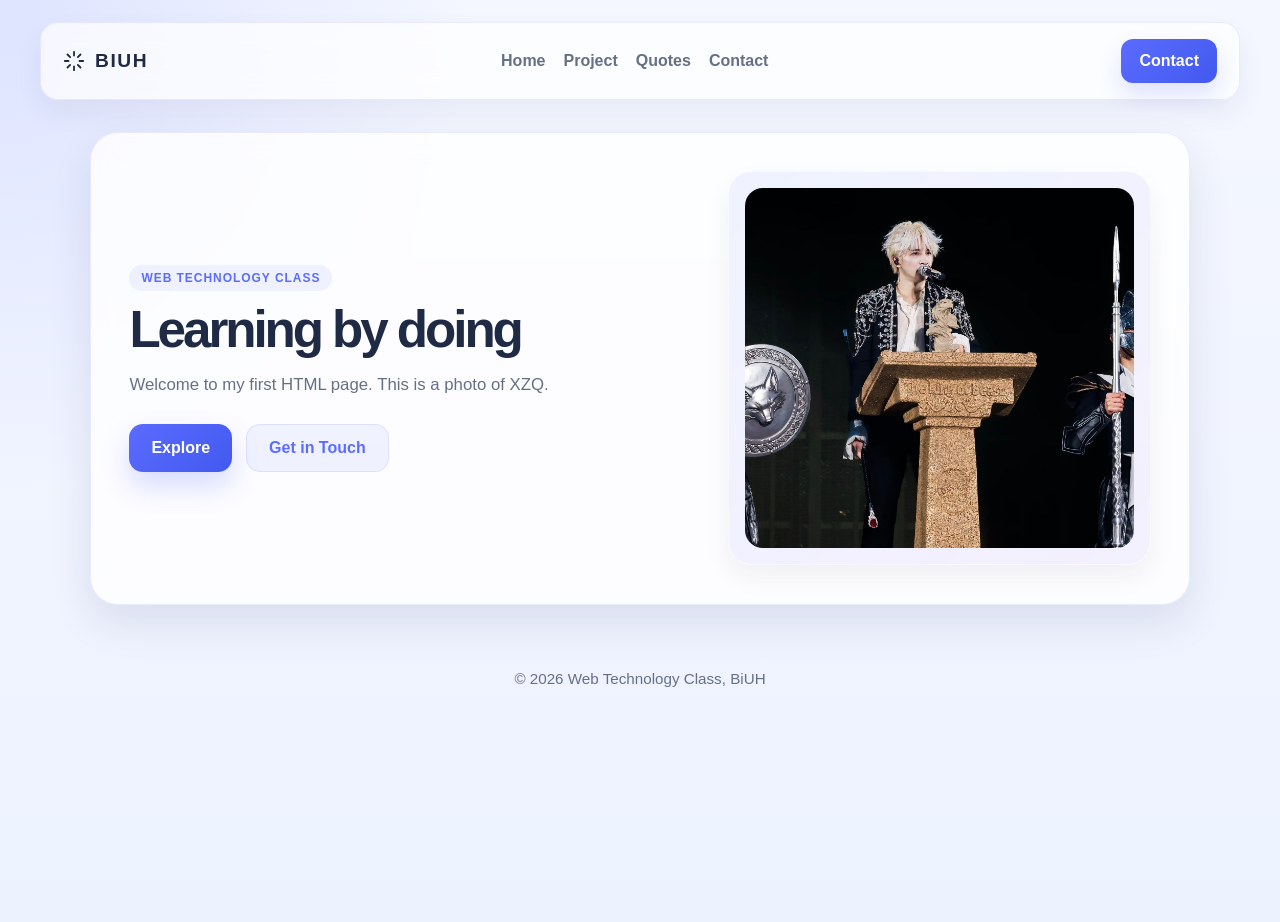
==== index.html @ f02eb8b3 "Build the four pages from the recap" ====
<!DOCTYPE html>
<html lang="en">
<head>
    <meta charset="UTF-8">
    <meta name="viewport" content="width=device-width, initial-scale=1.0">
    <title>Home | My Website</title>
    <link rel="stylesheet" href="styles.css">
</head>
<body>
    <header>
        <nav class="topbar">
            <div class="brand">
                <svg xmlns="http://www.w3.org/2000/svg" width="22" height="22" viewBox="0 0 24 24" fill="none" stroke="currentColor" stroke-width="2" stroke-linecap="round" stroke-linejoin="round" aria-hidden="true">
                    <path d="M12 2v4"/>
                    <path d="m16.2 7.8 2.9-2.9"/>
                    <path d="M18 12h4"/>
                    <path d="m16.2 16.2 2.9 2.9"/>
                    <path d="M12 18v4"/>
                    <path d="m4.9 19.1 2.9-2.9"/>
                    <path d="M2 12h4"/>
                    <path d="m4.9 4.9 2.9 2.9"/>
                </svg>
                BIUH
            </div>

            <ul class="nav-links">
                <li><a href="index.html">Home</a></li>
                <li><a href="project.html">Project</a></li>
                <li><a href="quotes.html">Quotes</a></li>
                <li><a href="contact.html">Contact</a></li>
            </ul>

            <a class="nav-button" href="contact.html">Contact</a>
        </nav>
    </header>

    <main class="page-main">
        <section class="hero card">
            <div class="hero-copy">
                <span class="eyebrow">Web Technology Class</span>
                <h1>Learning by doing</h1>
                <p>Welcome to my first HTML page. This is a photo of XZQ.</p>

                <div class="hero-actions">
                    <a class="btn btn-primary" href="project.html">Explore</a>
                    <a class="btn btn-secondary" href="contact.html">Get in Touch</a>
                </div>
            </div>

            <div class="hero-visual">
                <img src="fun.jpg" alt="fun image">
            </div>
        </section>
    </main>

    <footer class="site-footer">
        <p>&copy; 2026 Web Technology Class, BiUH</p>
    </footer>
</body>
</html>
---- styles.css ----
:root {
    --bg-1: #f4f7ff;
    --bg-2: #edf2ff;
    --panel: rgba(255, 255, 255, 0.82);
    --primary: #5b6cff;
    --primary-dark: #4259ef;
    --text: #1f2a44;
    --muted: #667085;
    --border: rgba(91, 108, 255, 0.12);
    --shadow: 0 18px 42px rgba(31, 42, 68, 0.10);
    --soft-shadow: 0 12px 26px rgba(31, 42, 68, 0.06);
    --radius-xl: 28px;
    --radius-lg: 20px;
    --radius-md: 14px;
}

* {
    box-sizing: border-box;
}

html {
    scroll-behavior: smooth;
}

html, body {
    margin: 0;
    padding: 0;
    min-height: 100%;
    font-family: "Segoe UI", "PingFang SC", "Microsoft YaHei", sans-serif;
    background:
        radial-gradient(circle at top left, rgba(123, 140, 255, 0.18), transparent 30%),
        linear-gradient(180deg, var(--bg-1) 0%, var(--bg-2) 100%);
    color: var(--text);
}

body {
    min-height: 100vh;
}

img {
    max-width: 100%;
    display: block;
}

a {
    text-decoration: none;
}

header {
    width: min(1200px, calc(100% - 32px));
    margin: 22px auto 0;
}

.topbar {
    display: flex;
    align-items: center;
    justify-content: space-between;
    gap: 20px;
    padding: 16px 22px;
    border: 1px solid rgba(91, 108, 255, 0.12);
    border-radius: 18px;
    background: rgba(255, 255, 255, 0.72);
    box-shadow: 0 12px 28px rgba(31, 42, 68, 0.06);
    backdrop-filter: blur(12px);
}

.brand {
    display: flex;
    align-items: center;
    gap: 10px;
    font-size: 1.2rem;
    font-weight: 800;
    letter-spacing: 0.08em;
    color: var(--text);
}

.brand svg {
    color: var(--text);
}

.nav-links {
    list-style: none;
    display: flex;
    align-items: center;
    gap: 18px;
    flex-wrap: wrap;
    margin: 0;
    padding: 0;
}

.nav-links a {
    color: var(--muted);
    font-weight: 600;
}

.nav-links a:hover {
    color: var(--primary);
}

.nav-button {
    display: inline-flex;
    align-items: center;
    justify-content: center;
    min-height: 44px;
    padding: 0 18px;
    border: none;
    border-radius: 12px;
    background: linear-gradient(135deg, var(--primary) 0%, var(--primary-dark) 100%);
    color: #fff;
    font-weight: 700;
    box-shadow: 0 12px 22px rgba(91, 108, 255, 0.18);
}

.page-main {
    display: flex;
    justify-content: center;
    align-items: center;
    padding: 32px 20px 50px;
}

.card {
    background: var(--panel);
    border: 1px solid var(--border);
    border-radius: var(--radius-xl);
    box-shadow: var(--shadow);
    backdrop-filter: blur(12px);
}

.hero {
    width: min(1100px, 100%);
    display: grid;
    grid-template-columns: 1.15fr 0.85fr;
    gap: 28px;
    align-items: center;
    padding: clamp(22px, 3vw, 52px);
}

.eyebrow {
    display: inline-block;
    margin-bottom: 12px;
    padding: 6px 12px;
    border-radius: 999px;
    background: rgba(91, 108, 255, 0.08);
    color: var(--primary);
    font-size: 0.75rem;
    font-weight: 700;
    letter-spacing: 0.08em;
    text-transform: uppercase;
}

.hero-copy h1,
.page-card h1 {
    margin: 0 0 14px;
    font-size: clamp(2.4rem, 4vw, 4rem);
    line-height: 1.04;
    letter-spacing: -0.06em;
}

.hero-copy p,
.page-card p,
.page-card blockquote {
    margin: 0;
    color: var(--muted);
    line-height: 1.8;
    font-size: 1.05rem;
}

.hero-actions {
    display: flex;
    flex-wrap: wrap;
    gap: 14px;
    margin-top: 24px;
}

.btn {
    display: inline-flex;
    align-items: center;
    justify-content: center;
    min-height: 48px;
    padding: 0 22px;
    border-radius: var(--radius-md);
    font-weight: 700;
    transition: transform 0.2s ease;
}

.btn:hover {
    transform: translateY(-2px);
}

.btn-primary {
    background: linear-gradient(135deg, var(--primary) 0%, var(--primary-dark) 100%);
    color: #fff;
    box-shadow: 0 14px 28px rgba(91, 108, 255, 0.24);
}

.btn-secondary {
    background: rgba(91, 108, 255, 0.08);
    color: var(--primary);
    border: 1px solid rgba(91, 108, 255, 0.12);
}

.hero-visual {
    padding: 16px;
    border-radius: 24px;
    background: linear-gradient(135deg, rgba(123, 140, 255, 0.10), rgba(139, 92, 246, 0.08));
    border: 1px solid rgba(255, 255, 255, 0.5);
    box-shadow: var(--soft-shadow);
}

.hero-visual img {
    width: 100%;
    height: 360px;
    object-fit: cover;
    border-radius: 18px;
}

.page-card {
    width: min(900px, 100%);
    padding: 40px 30px;
}

.project-list {
    display: grid;
    grid-template-columns: repeat(3, minmax(0, 1fr));
    gap: 20px;
    margin-top: 24px;
}

.project-item {
    padding: 22px 18px;
    background: rgba(255,255,255,0.7);
    border: 1px solid var(--border);
    border-radius: 18px;
}

.project-item h3 {
    margin: 0 0 8px;
    color: var(--text);
}

blockquote {
    border-left: 4px solid var(--primary);
    padding-left: 16px;
    margin-top: 16px;
    font-size: 1.2rem;
    color: var(--text);
}

.site-footer {
    padding: 0 20px 28px;
    text-align: center;
    color: var(--muted);
    font-size: 0.95rem;
}

@media (max-width: 768px) {
    .topbar {
        flex-direction: column;
        align-items: flex-start;
        gap: 12px;
    }

    .nav-links {
        width: 100%;
        justify-content: space-between;
    }

    .hero {
        grid-template-columns: 1fr;
    }

    .project-list {
        grid-template-columns: 1fr;
    }
}
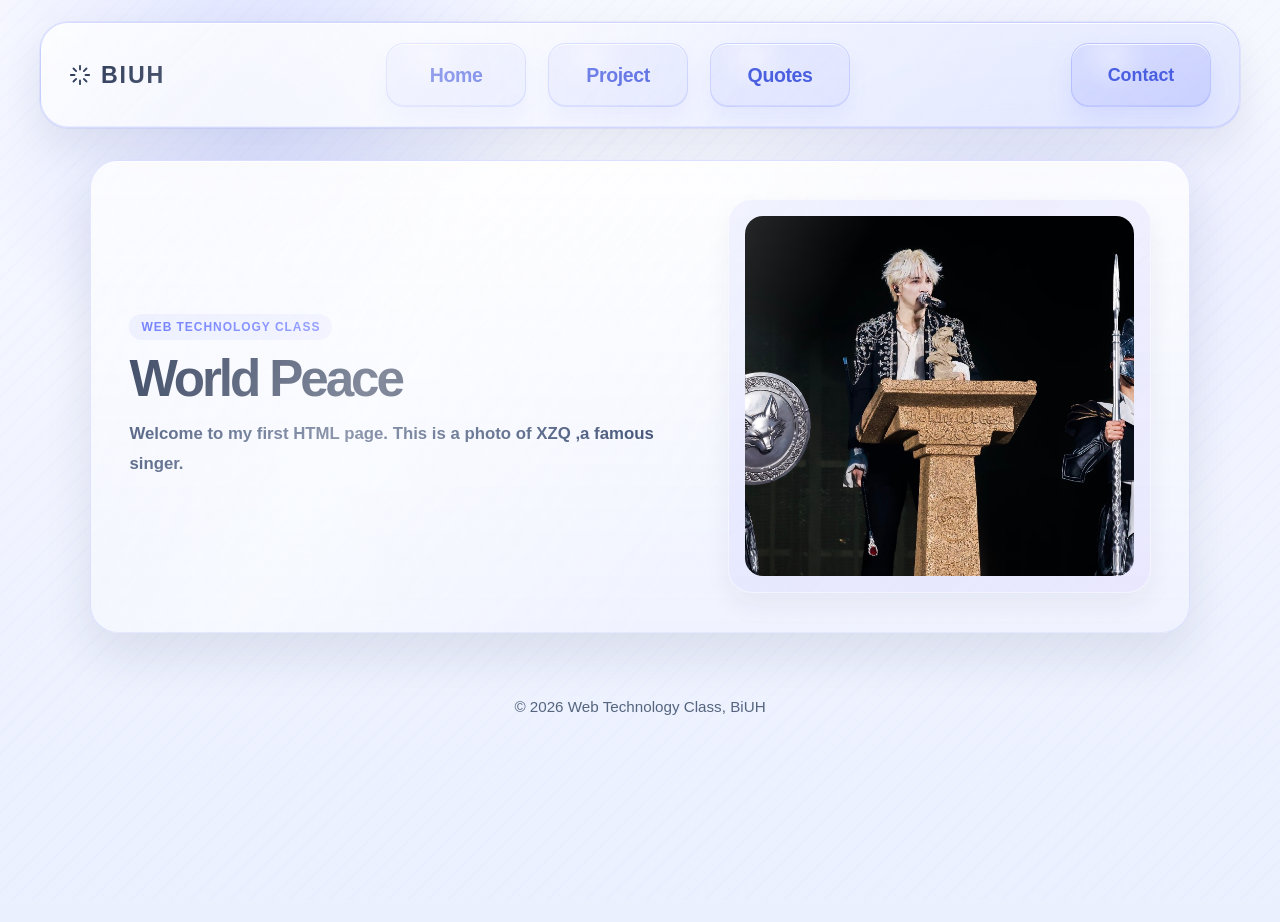
==== commit b4f58e6e: "Copy final website files into repo, finish full site" ====
--- a/index.html
+++ b/index.html
@@ -27,7 +27,6 @@
                 <li><a href="index.html">Home</a></li>
                 <li><a href="project.html">Project</a></li>
                 <li><a href="quotes.html">Quotes</a></li>
-                <li><a href="contact.html">Contact</a></li>
             </ul>
 
             <a class="nav-button" href="contact.html">Contact</a>
@@ -38,13 +37,9 @@
         <section class="hero card">
             <div class="hero-copy">
                 <span class="eyebrow">Web Technology Class</span>
-                <h1>Learning by doing</h1>
-                <p>Welcome to my first HTML page. This is a photo of XZQ.</p>
+                <h1>World Peace</h1>
+                <p>Welcome to my first HTML page. This is a photo of XZQ ,a famous singer.</p>
 
-                <div class="hero-actions">
-                    <a class="btn btn-primary" href="project.html">Explore</a>
-                    <a class="btn btn-secondary" href="contact.html">Get in Touch</a>
-                </div>
             </div>
 
             <div class="hero-visual">
--- a/styles.css
+++ b/styles.css
@@ -4,8 +4,9 @@
     --panel: rgba(255, 255, 255, 0.82);
     --primary: #5b6cff;
     --primary-dark: #4259ef;
-    --text: #1f2a44;
-    --muted: #667085;
+    --text: #1f2d4d;
+    --text-soft: #2f426a;
+    --muted: #55657d;
     --border: rgba(91, 108, 255, 0.12);
     --shadow: 0 18px 42px rgba(31, 42, 68, 0.10);
     --soft-shadow: 0 12px 26px rgba(31, 42, 68, 0.06);
@@ -28,9 +29,20 @@
     min-height: 100%;
     font-family: "Segoe UI", "PingFang SC", "Microsoft YaHei", sans-serif;
     background:
-        radial-gradient(circle at top left, rgba(123, 140, 255, 0.18), transparent 30%),
-        linear-gradient(180deg, var(--bg-1) 0%, var(--bg-2) 100%);
-    color: var(--text);
+        radial-gradient(circle at 20% 10%, rgba(163,175,255,0.38), transparent 22%),
+        radial-gradient(circle at 80% 25%, rgba(203,207,255,0.45), transparent 25%),
+        linear-gradient(180deg, #f6f8ff 0%, #ebf0ff 100%);
+    color: var(--text);
+}
+
+body::before {
+    content: "";
+    position: fixed;
+    inset: 0;
+    background:
+        linear-gradient(135deg, rgba(255,255,255,0.18), transparent 35%),
+        repeating-linear-gradient(135deg, rgba(91,108,255,0.02) 0 2px, transparent 2px 14px);
+    pointer-events: none;
 }
 
 body {
@@ -52,23 +64,40 @@
 }
 
 .topbar {
+    position: relative;
     display: flex;
     align-items: center;
     justify-content: space-between;
     gap: 20px;
-    padding: 16px 22px;
-    border: 1px solid rgba(91, 108, 255, 0.12);
-    border-radius: 18px;
-    background: rgba(255, 255, 255, 0.72);
-    box-shadow: 0 12px 28px rgba(31, 42, 68, 0.06);
-    backdrop-filter: blur(12px);
+    padding: 20px 28px;
+    border: 1px solid rgba(137, 152, 255, 0.32);
+    border-radius: 28px;
+    background:
+        linear-gradient(135deg, rgba(255,255,255,0.72), rgba(218,225,255,0.62)),
+        linear-gradient(180deg, rgba(255,255,255,0.3), rgba(255,255,255,0.08));
+    box-shadow:
+        0 18px 40px rgba(31, 42, 68, 0.08),
+        inset 0 1px 0 rgba(255,255,255,0.9),
+        inset 0 -1px 0 rgba(160,168,255,0.18),
+        0 0 0 1px rgba(129,146,255,0.12);
+    backdrop-filter: blur(16px) saturate(1.2);
+    overflow: hidden;
+}
+
+.topbar::before,
+.card::before {
+    content: "";
+    position: absolute;
+    inset: 0;
+    background: linear-gradient(120deg, transparent 0%, rgba(255,255,255,0.45) 30%, transparent 60%);
+    pointer-events: none;
 }
 
 .brand {
     display: flex;
     align-items: center;
     gap: 10px;
-    font-size: 1.2rem;
+    font-size: 1.45rem;
     font-weight: 800;
     letter-spacing: 0.08em;
     color: var(--text);
@@ -82,33 +111,61 @@
     list-style: none;
     display: flex;
     align-items: center;
-    gap: 18px;
-    flex-wrap: wrap;
+    justify-content: center;
+    gap: 22px;
+    flex-wrap: nowrap;
     margin: 0;
     padding: 0;
 }
 
 .nav-links a {
-    color: var(--muted);
-    font-weight: 600;
+    display: inline-flex;
+    align-items: center;
+    justify-content: center;
+    min-width: 140px;
+    min-height: 64px;
+    padding: 0 22px;
+    border-radius: 18px;
+    border: 1px solid rgba(129,146,255,0.28);
+    background:
+        linear-gradient(135deg, rgba(140,150,255,0.12), rgba(171,181,255,0.16)),
+        radial-gradient(circle at 30% 20%, rgba(255,255,255,0.8), transparent 32%);
+    color: #4a5fe0;
+    font-size: 1.22rem;
+    font-weight: 800;
+    letter-spacing: -0.02em;
+    transition: transform 0.2s ease, box-shadow 0.2s ease, border-color 0.2s ease;
+    box-shadow: 0 12px 20px rgba(107,119,255,0.08), inset 0 1px 0 rgba(255,255,255,0.8), inset 0 -1px 0 rgba(126,142,255,0.18);
+    flex: 1 1 0;
 }
 
 .nav-links a:hover {
-    color: var(--primary);
+    transform: translateY(-2px);
+    box-shadow: 0 12px 22px rgba(91,108,255,0.1);
 }
 
 .nav-button {
     display: inline-flex;
     align-items: center;
     justify-content: center;
-    min-height: 44px;
-    padding: 0 18px;
-    border: none;
-    border-radius: 12px;
-    background: linear-gradient(135deg, var(--primary) 0%, var(--primary-dark) 100%);
-    color: #fff;
-    font-weight: 700;
-    box-shadow: 0 12px 22px rgba(91, 108, 255, 0.18);
+    min-width: 140px;
+    min-height: 64px;
+    padding: 0 22px;
+    border-radius: 18px;
+    border: 1px solid rgba(129,146,255,0.30);
+    background:
+        linear-gradient(135deg, rgba(132,145,255,0.16), rgba(118,130,255,0.24)),
+        radial-gradient(circle at 30% 20%, rgba(255,255,255,0.8), transparent 32%);
+    color: #4a5fe0;
+    font-size: 1.12rem;
+    font-weight: 900;
+    box-shadow: 0 14px 26px rgba(91,108,255,0.12), inset 0 1px 0 rgba(255,255,255,0.8), inset 0 -1px 0 rgba(126,142,255,0.18);
+    transition: transform 0.2s ease, box-shadow 0.2s ease;
+}
+
+.nav-button:hover {
+    transform: translateY(-2px);
+    box-shadow: 0 14px 26px rgba(91,108,255,0.12);
 }
 
 .page-main {
@@ -119,11 +176,15 @@
 }
 
 .card {
-    background: var(--panel);
-    border: 1px solid var(--border);
+    position: relative;
+    background:
+        linear-gradient(180deg, rgba(255,255,255,0.82), rgba(239,243,255,0.9)),
+        repeating-linear-gradient(135deg, rgba(91,108,255,0.04) 0, rgba(91,108,255,0.04) 2px, transparent 2px, transparent 14px);
+    border: 1px solid rgba(91, 108, 255, 0.14);
     border-radius: var(--radius-xl);
-    box-shadow: var(--shadow);
+    box-shadow: 0 22px 48px rgba(31, 42, 68, 0.10), inset 0 1px 0 rgba(255,255,255,0.7);
     backdrop-filter: blur(12px);
+    overflow: hidden;
 }
 
 .hero {
@@ -154,15 +215,18 @@
     font-size: clamp(2.4rem, 4vw, 4rem);
     line-height: 1.04;
     letter-spacing: -0.06em;
+    color: var(--text);
+    text-shadow: 0 1px 0 rgba(255, 255, 255, 0.7);
 }
 
 .hero-copy p,
 .page-card p,
 .page-card blockquote {
     margin: 0;
-    color: var(--muted);
+    color: var(--text-soft);
     line-height: 1.8;
     font-size: 1.05rem;
+    font-weight: 600;
 }
 
 .hero-actions {
@@ -216,7 +280,80 @@
 
 .page-card {
     width: min(900px, 100%);
-    padding: 40px 30px;
+    padding: 30px 30px 28px;
+}
+
+.section-heading {
+    margin-bottom: 24px;
+}
+
+.section-heading h1 {
+    margin-bottom: 8px;
+    font-size: clamp(2.2rem, 4vw, 4rem);
+}
+
+.section-heading p {
+    margin: 0;
+    color: var(--muted);
+    font-size: 1rem;
+}
+
+.quotes-grid {
+    display: grid;
+    grid-template-columns: repeat(3, minmax(0, 1fr));
+    gap: 22px;
+}
+
+.quote-card {
+    position: relative;
+    display: flex;
+    flex-direction: column;
+    justify-content: flex-start;
+    gap: 10px;
+    min-height: 260px;
+    padding: 18px 18px 20px;
+    background: linear-gradient(180deg, rgba(255,255,255,0.92), rgba(240,244,255,0.82));
+    border: 1px solid rgba(91, 108, 255, 0.12);
+    border-radius: 22px;
+    box-shadow: var(--soft-shadow);
+    transition: transform 0.2s ease, box-shadow 0.2s ease;
+}
+
+.quote-card:hover {
+    transform: translateY(-4px);
+    box-shadow: 0 16px 28px rgba(31, 42, 68, 0.08);
+}
+
+.quote-mark {
+    font-size: 3.2rem;
+    line-height: 1;
+    color: rgba(91, 108, 255, 0.2);
+    font-weight: 700;
+    margin-left: 2px;
+}
+
+.quote-card blockquote {
+    margin: 0;
+    padding: 0;
+    border: none;
+    font-size: clamp(1.05rem, 1.5vw, 1.42rem);
+    line-height: 1.7;
+    color: var(--text);
+    font-weight: 650;
+    letter-spacing: 0.01em;
+    text-shadow: 0 1px 0 rgba(255, 255, 255, 0.5);
+}
+
+.quote-card-split blockquote {
+    display: flex;
+    flex-direction: column;
+    gap: 0.2em;
+}
+
+.quote-card-split blockquote p {
+    margin: 0;
+    color: var(--text);
+    font-weight: 650;
 }
 
 .project-list {
@@ -235,14 +372,6 @@
 
 .project-item h3 {
     margin: 0 0 8px;
-    color: var(--text);
-}
-
-blockquote {
-    border-left: 4px solid var(--primary);
-    padding-left: 16px;
-    margin-top: 16px;
-    font-size: 1.2rem;
     color: var(--text);
 }
 
@@ -269,7 +398,8 @@
         grid-template-columns: 1fr;
     }
 
-    .project-list {
+    .project-list,
+    .quotes-grid {
         grid-template-columns: 1fr;
     }
 }
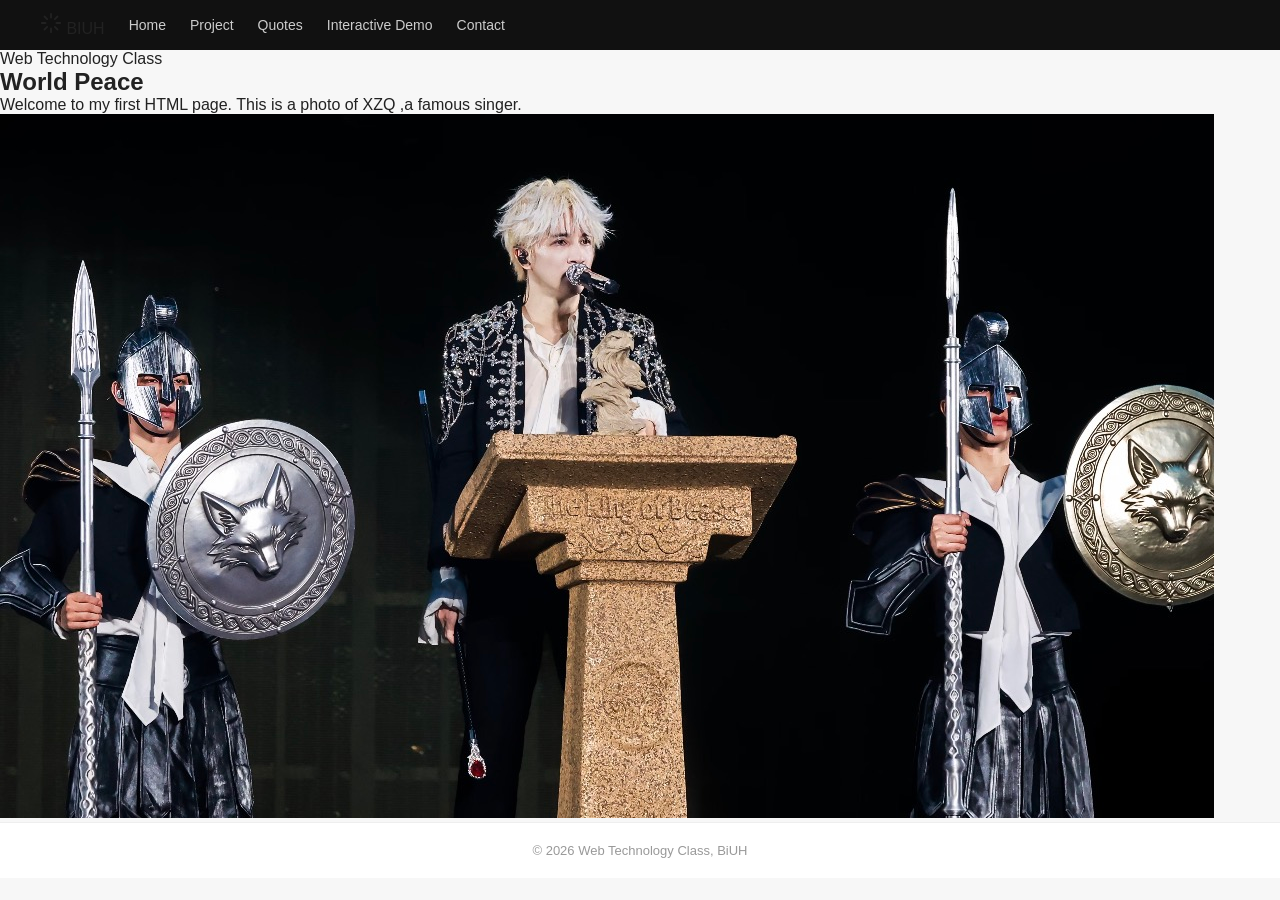
==== commit 1c7c9998: "unify all pages style and update machine interaction demo" ====
--- a/index.html
+++ b/index.html
@@ -27,6 +27,7 @@
                 <li><a href="index.html">Home</a></li>
                 <li><a href="project.html">Project</a></li>
                 <li><a href="quotes.html">Quotes</a></li>
+                <li><a href="machine.html">Interactive Demo</a></li>
             </ul>
 
             <a class="nav-button" href="contact.html">Contact</a>
--- a/styles.css
+++ b/styles.css
@@ -1,405 +1,86 @@
-:root {
-    --bg-1: #f4f7ff;
-    --bg-2: #edf2ff;
-    --panel: rgba(255, 255, 255, 0.82);
-    --primary: #5b6cff;
-    --primary-dark: #4259ef;
-    --text: #1f2d4d;
-    --text-soft: #2f426a;
-    --muted: #55657d;
-    --border: rgba(91, 108, 255, 0.12);
-    --shadow: 0 18px 42px rgba(31, 42, 68, 0.10);
-    --soft-shadow: 0 12px 26px rgba(31, 42, 68, 0.06);
-    --radius-xl: 28px;
-    --radius-lg: 20px;
-    --radius-md: 14px;
-}
-
 * {
+    margin: 0;
+    padding: 0;
     box-sizing: border-box;
 }
 
-html {
-    scroll-behavior: smooth;
+/* 全局配色（和machine页完全一致） */
+body {
+    font-family: "Segoe UI", Arial, sans-serif;
+    background: #f7f7f7; /* 浅灰页面背景 */
+    color: #222;
+    min-height: 100vh;
+    display: flex;
+    flex-direction: column;
 }
 
-html, body {
-    margin: 0;
-    padding: 0;
-    min-height: 100%;
-    font-family: "Segoe UI", "PingFang SC", "Microsoft YaHei", sans-serif;
-    background:
-        radial-gradient(circle at 20% 10%, rgba(163,175,255,0.38), transparent 22%),
-        radial-gradient(circle at 80% 25%, rgba(203,207,255,0.45), transparent 25%),
-        linear-gradient(180deg, #f6f8ff 0%, #ebf0ff 100%);
-    color: var(--text);
+/* 统一黑导航栏 */
+nav {
+    background: #111; /* 纯黑导航 */
+    padding: 12px 40px;
+    display: flex;
+    align-items: center;
+    gap: 24px;
+}
+nav ul {
+    display: flex;
+    align-items: center;
+    gap: 24px;
+    list-style: none;
+}
+nav .logo {
+    color: #fff;
+    font-weight: 700;
+    margin-right: 12px;
+}
+nav a {
+    color: #ccc;
+    text-decoration: none;
+    font-size: 14px;
+}
+nav a:hover {
+    color: #fff;
+}
+nav a.active {
+    color: #fff;
+    border-bottom: 2px solid #fff;
+    padding-bottom: 4px;
 }
 
-body::before {
-    content: "";
-    position: fixed;
-    inset: 0;
-    background:
-        linear-gradient(135deg, rgba(255,255,255,0.18), transparent 35%),
-        repeating-linear-gradient(135deg, rgba(91,108,255,0.02) 0 2px, transparent 2px 14px);
-    pointer-events: none;
+/* 统一白卡片内容容器 */
+.container {
+    flex: 1;
+    width: 900px;
+    max-width: 92%;
+    margin: 40px auto;
+    background: #fff;
+    padding: 40px;
+    border-radius: 18px;
+    box-shadow: 0 10px 30px rgba(0,0,0,0.08);
 }
 
-body {
-    min-height: 100vh;
+/* 统一按钮样式 */
+button {
+    padding: 14px 40px;
+    font-size: 17px;
+    border: none;
+    background: #111;
+    color: #fff;
+    border-radius: 50px;
+    cursor: pointer;
+    transition: 0.25s;
 }
-
-img {
-    max-width: 100%;
-    display: block;
-}
-
-a {
-    text-decoration: none;
-}
-
-header {
-    width: min(1200px, calc(100% - 32px));
-    margin: 22px auto 0;
-}
-
-.topbar {
-    position: relative;
-    display: flex;
-    align-items: center;
-    justify-content: space-between;
-    gap: 20px;
-    padding: 20px 28px;
-    border: 1px solid rgba(137, 152, 255, 0.32);
-    border-radius: 28px;
-    background:
-        linear-gradient(135deg, rgba(255,255,255,0.72), rgba(218,225,255,0.62)),
-        linear-gradient(180deg, rgba(255,255,255,0.3), rgba(255,255,255,0.08));
-    box-shadow:
-        0 18px 40px rgba(31, 42, 68, 0.08),
-        inset 0 1px 0 rgba(255,255,255,0.9),
-        inset 0 -1px 0 rgba(160,168,255,0.18),
-        0 0 0 1px rgba(129,146,255,0.12);
-    backdrop-filter: blur(16px) saturate(1.2);
-    overflow: hidden;
-}
-
-.topbar::before,
-.card::before {
-    content: "";
-    position: absolute;
-    inset: 0;
-    background: linear-gradient(120deg, transparent 0%, rgba(255,255,255,0.45) 30%, transparent 60%);
-    pointer-events: none;
-}
-
-.brand {
-    display: flex;
-    align-items: center;
-    gap: 10px;
-    font-size: 1.45rem;
-    font-weight: 800;
-    letter-spacing: 0.08em;
-    color: var(--text);
-}
-
-.brand svg {
-    color: var(--text);
-}
-
-.nav-links {
-    list-style: none;
-    display: flex;
-    align-items: center;
-    justify-content: center;
-    gap: 22px;
-    flex-wrap: nowrap;
-    margin: 0;
-    padding: 0;
-}
-
-.nav-links a {
-    display: inline-flex;
-    align-items: center;
-    justify-content: center;
-    min-width: 140px;
-    min-height: 64px;
-    padding: 0 22px;
-    border-radius: 18px;
-    border: 1px solid rgba(129,146,255,0.28);
-    background:
-        linear-gradient(135deg, rgba(140,150,255,0.12), rgba(171,181,255,0.16)),
-        radial-gradient(circle at 30% 20%, rgba(255,255,255,0.8), transparent 32%);
-    color: #4a5fe0;
-    font-size: 1.22rem;
-    font-weight: 800;
-    letter-spacing: -0.02em;
-    transition: transform 0.2s ease, box-shadow 0.2s ease, border-color 0.2s ease;
-    box-shadow: 0 12px 20px rgba(107,119,255,0.08), inset 0 1px 0 rgba(255,255,255,0.8), inset 0 -1px 0 rgba(126,142,255,0.18);
-    flex: 1 1 0;
-}
-
-.nav-links a:hover {
-    transform: translateY(-2px);
-    box-shadow: 0 12px 22px rgba(91,108,255,0.1);
-}
-
-.nav-button {
-    display: inline-flex;
-    align-items: center;
-    justify-content: center;
-    min-width: 140px;
-    min-height: 64px;
-    padding: 0 22px;
-    border-radius: 18px;
-    border: 1px solid rgba(129,146,255,0.30);
-    background:
-        linear-gradient(135deg, rgba(132,145,255,0.16), rgba(118,130,255,0.24)),
-        radial-gradient(circle at 30% 20%, rgba(255,255,255,0.8), transparent 32%);
-    color: #4a5fe0;
-    font-size: 1.12rem;
-    font-weight: 900;
-    box-shadow: 0 14px 26px rgba(91,108,255,0.12), inset 0 1px 0 rgba(255,255,255,0.8), inset 0 -1px 0 rgba(126,142,255,0.18);
-    transition: transform 0.2s ease, box-shadow 0.2s ease;
-}
-
-.nav-button:hover {
-    transform: translateY(-2px);
-    box-shadow: 0 14px 26px rgba(91,108,255,0.12);
-}
-
-.page-main {
-    display: flex;
-    justify-content: center;
-    align-items: center;
-    padding: 32px 20px 50px;
-}
-
-.card {
-    position: relative;
-    background:
-        linear-gradient(180deg, rgba(255,255,255,0.82), rgba(239,243,255,0.9)),
-        repeating-linear-gradient(135deg, rgba(91,108,255,0.04) 0, rgba(91,108,255,0.04) 2px, transparent 2px, transparent 14px);
-    border: 1px solid rgba(91, 108, 255, 0.14);
-    border-radius: var(--radius-xl);
-    box-shadow: 0 22px 48px rgba(31, 42, 68, 0.10), inset 0 1px 0 rgba(255,255,255,0.7);
-    backdrop-filter: blur(12px);
-    overflow: hidden;
-}
-
-.hero {
-    width: min(1100px, 100%);
-    display: grid;
-    grid-template-columns: 1.15fr 0.85fr;
-    gap: 28px;
-    align-items: center;
-    padding: clamp(22px, 3vw, 52px);
-}
-
-.eyebrow {
-    display: inline-block;
-    margin-bottom: 12px;
-    padding: 6px 12px;
-    border-radius: 999px;
-    background: rgba(91, 108, 255, 0.08);
-    color: var(--primary);
-    font-size: 0.75rem;
-    font-weight: 700;
-    letter-spacing: 0.08em;
-    text-transform: uppercase;
-}
-
-.hero-copy h1,
-.page-card h1 {
-    margin: 0 0 14px;
-    font-size: clamp(2.4rem, 4vw, 4rem);
-    line-height: 1.04;
-    letter-spacing: -0.06em;
-    color: var(--text);
-    text-shadow: 0 1px 0 rgba(255, 255, 255, 0.7);
-}
-
-.hero-copy p,
-.page-card p,
-.page-card blockquote {
-    margin: 0;
-    color: var(--text-soft);
-    line-height: 1.8;
-    font-size: 1.05rem;
-    font-weight: 600;
-}
-
-.hero-actions {
-    display: flex;
-    flex-wrap: wrap;
-    gap: 14px;
-    margin-top: 24px;
-}
-
-.btn {
-    display: inline-flex;
-    align-items: center;
-    justify-content: center;
-    min-height: 48px;
-    padding: 0 22px;
-    border-radius: var(--radius-md);
-    font-weight: 700;
-    transition: transform 0.2s ease;
-}
-
-.btn:hover {
+button:hover {
+    background: #333;
     transform: translateY(-2px);
 }
 
-.btn-primary {
-    background: linear-gradient(135deg, var(--primary) 0%, var(--primary-dark) 100%);
-    color: #fff;
-    box-shadow: 0 14px 28px rgba(91, 108, 255, 0.24);
+/* 统一页脚 */
+footer {
+    text-align: center;
+    padding: 20px;
+    font-size: 13px;
+    color: #999;
+    background: #fff;
+    border-top: 1px solid #eee;
 }
-
-.btn-secondary {
-    background: rgba(91, 108, 255, 0.08);
-    color: var(--primary);
-    border: 1px solid rgba(91, 108, 255, 0.12);
-}
-
-.hero-visual {
-    padding: 16px;
-    border-radius: 24px;
-    background: linear-gradient(135deg, rgba(123, 140, 255, 0.10), rgba(139, 92, 246, 0.08));
-    border: 1px solid rgba(255, 255, 255, 0.5);
-    box-shadow: var(--soft-shadow);
-}
-
-.hero-visual img {
-    width: 100%;
-    height: 360px;
-    object-fit: cover;
-    border-radius: 18px;
-}
-
-.page-card {
-    width: min(900px, 100%);
-    padding: 30px 30px 28px;
-}
-
-.section-heading {
-    margin-bottom: 24px;
-}
-
-.section-heading h1 {
-    margin-bottom: 8px;
-    font-size: clamp(2.2rem, 4vw, 4rem);
-}
-
-.section-heading p {
-    margin: 0;
-    color: var(--muted);
-    font-size: 1rem;
-}
-
-.quotes-grid {
-    display: grid;
-    grid-template-columns: repeat(3, minmax(0, 1fr));
-    gap: 22px;
-}
-
-.quote-card {
-    position: relative;
-    display: flex;
-    flex-direction: column;
-    justify-content: flex-start;
-    gap: 10px;
-    min-height: 260px;
-    padding: 18px 18px 20px;
-    background: linear-gradient(180deg, rgba(255,255,255,0.92), rgba(240,244,255,0.82));
-    border: 1px solid rgba(91, 108, 255, 0.12);
-    border-radius: 22px;
-    box-shadow: var(--soft-shadow);
-    transition: transform 0.2s ease, box-shadow 0.2s ease;
-}
-
-.quote-card:hover {
-    transform: translateY(-4px);
-    box-shadow: 0 16px 28px rgba(31, 42, 68, 0.08);
-}
-
-.quote-mark {
-    font-size: 3.2rem;
-    line-height: 1;
-    color: rgba(91, 108, 255, 0.2);
-    font-weight: 700;
-    margin-left: 2px;
-}
-
-.quote-card blockquote {
-    margin: 0;
-    padding: 0;
-    border: none;
-    font-size: clamp(1.05rem, 1.5vw, 1.42rem);
-    line-height: 1.7;
-    color: var(--text);
-    font-weight: 650;
-    letter-spacing: 0.01em;
-    text-shadow: 0 1px 0 rgba(255, 255, 255, 0.5);
-}
-
-.quote-card-split blockquote {
-    display: flex;
-    flex-direction: column;
-    gap: 0.2em;
-}
-
-.quote-card-split blockquote p {
-    margin: 0;
-    color: var(--text);
-    font-weight: 650;
-}
-
-.project-list {
-    display: grid;
-    grid-template-columns: repeat(3, minmax(0, 1fr));
-    gap: 20px;
-    margin-top: 24px;
-}
-
-.project-item {
-    padding: 22px 18px;
-    background: rgba(255,255,255,0.7);
-    border: 1px solid var(--border);
-    border-radius: 18px;
-}
-
-.project-item h3 {
-    margin: 0 0 8px;
-    color: var(--text);
-}
-
-.site-footer {
-    padding: 0 20px 28px;
-    text-align: center;
-    color: var(--muted);
-    font-size: 0.95rem;
-}
-
-@media (max-width: 768px) {
-    .topbar {
-        flex-direction: column;
-        align-items: flex-start;
-        gap: 12px;
-    }
-
-    .nav-links {
-        width: 100%;
-        justify-content: space-between;
-    }
-
-    .hero {
-        grid-template-columns: 1fr;
-    }
-
-    .project-list,
-    .quotes-grid {
-        grid-template-columns: 1fr;
-    }
-}
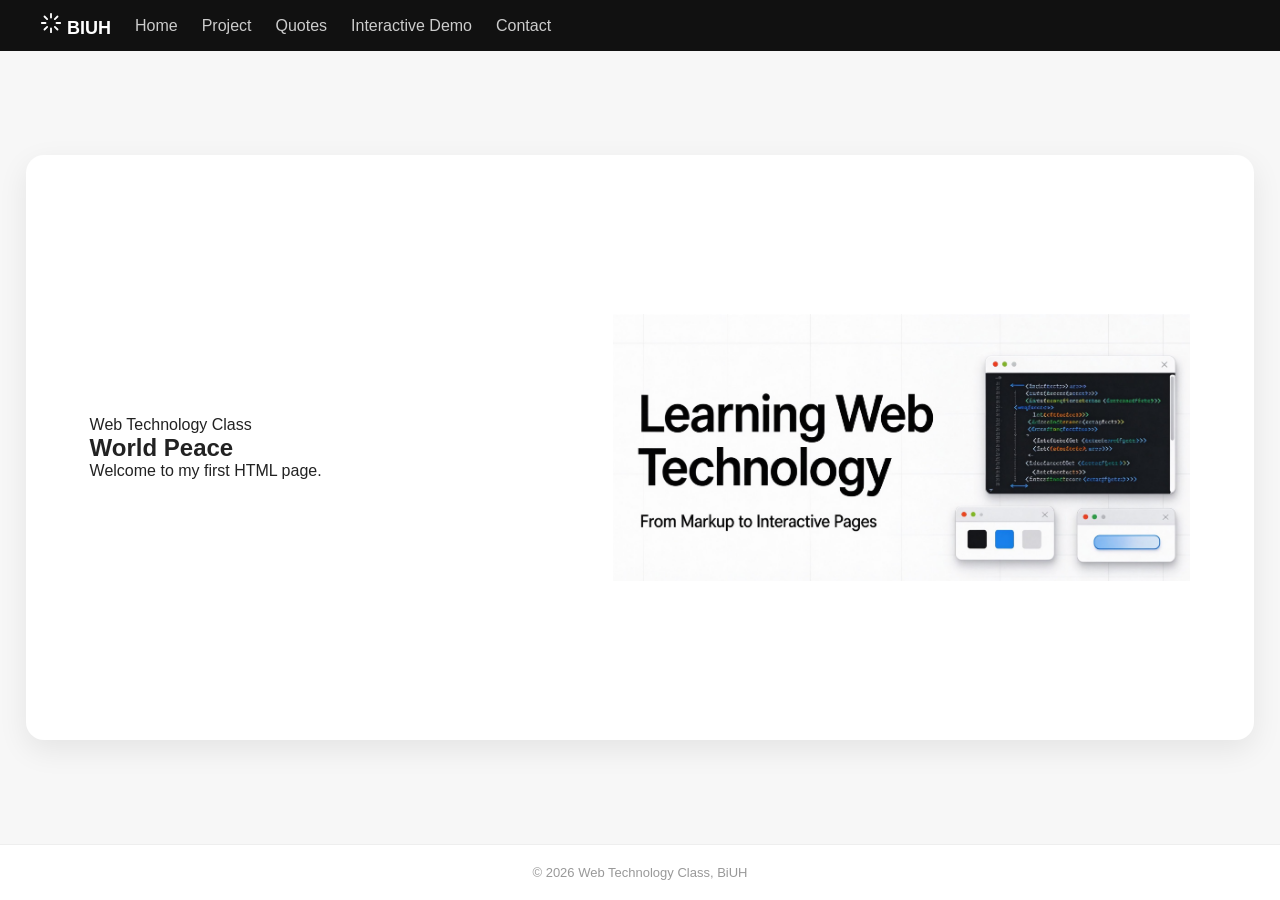
==== commit 74dc4723: "add responsive rules to styles.css and machine.css, mobile support" ====
--- a/index.html
+++ b/index.html
@@ -1,8 +1,8 @@
 <!DOCTYPE html>
 <html lang="en">
 <head>
+    <meta name="viewport" content="width=device-width, initial-scale=1.0">
     <meta charset="UTF-8">
-    <meta name="viewport" content="width=device-width, initial-scale=1.0">
     <title>Home | My Website</title>
     <link rel="stylesheet" href="styles.css">
 </head>
@@ -39,7 +39,7 @@
             <div class="hero-copy">
                 <span class="eyebrow">Web Technology Class</span>
                 <h1>World Peace</h1>
-                <p>Welcome to my first HTML page. This is a photo of XZQ ,a famous singer.</p>
+                <p>Welcome to my first HTML page.</p>
 
             </div>
 
--- a/styles.css
+++ b/styles.css
@@ -17,16 +17,21 @@
 /* 统一黑导航栏 */
 nav {
     background: #111; /* 纯黑导航 */
-    padding: 12px 40px;
-    display: flex;
-    align-items: center;
-    gap: 24px;
+    padding: 12px clamp(16px, 4vw, 40px);
+    display: flex;
+    align-items: center;
+    gap: clamp(16px, 2vw, 24px);
 }
 nav ul {
     display: flex;
     align-items: center;
-    gap: 24px;
+    gap: clamp(16px, 2vw, 24px);
     list-style: none;
+}
+nav .brand {
+    color: #fff;
+    font-size: 18px;
+    font-weight: 700;
 }
 nav .logo {
     color: #fff;
@@ -36,7 +41,8 @@
 nav a {
     color: #ccc;
     text-decoration: none;
-    font-size: 14px;
+    font-size: 16px;
+    font-weight: 500;
 }
 nav a:hover {
     color: #fff;
@@ -45,6 +51,45 @@
     color: #fff;
     border-bottom: 2px solid #fff;
     padding-bottom: 4px;
+}
+
+.page-main {
+    flex: 1;
+    display: flex;
+}
+.hero.card {
+    display: grid;
+    grid-template-columns: minmax(0, 0.9fr) minmax(0, 1.1fr);
+    align-items: center;
+    gap: clamp(24px, 4vw, 56px);
+    width: min(1400px, 96%);
+    min-height: 65vh;
+    margin: auto;
+    padding: clamp(24px, 5vw, 64px);
+    background: #fff;
+    border-radius: 18px;
+    box-shadow: 0 10px 30px rgba(0, 0, 0, 0.08);
+}
+.hero-visual {
+    min-width: 0;
+}
+.hero-visual img {
+    display: block;
+    width: 100%;
+    height: auto;
+    max-height: 75vh;
+    object-fit: contain;
+}
+@media (max-width: 700px) {
+    .hero.card {
+        grid-template-columns: minmax(0, 1fr);
+        min-height: 0;
+        margin: 24px auto;
+    }
+
+    .hero-visual img {
+        max-height: none;
+    }
 }
 
 /* 统一白卡片内容容器 */
@@ -84,3 +129,95 @@
     background: #fff;
     border-top: 1px solid #eee;
 }
+/* ========== 响应式：手机、平板 【max-width:768px】 ========== */
+@media (max-width: 768px) {
+  * {
+    box-sizing: border-box;
+  }
+
+  body {
+    margin: 0;
+    padding: 16px;
+    font-size: 16px;
+    line-height: 1.6;
+  }
+
+  /* 导航栏：横向变纵向堆叠 */
+  nav {
+    width: 100%;
+  }
+  nav ul {
+    flex-direction: column;
+    gap: 10px;
+    padding: 0;
+    align-items: center;
+  }
+  nav li {
+    width: 100%;
+    text-align: center;
+  }
+  nav a {
+    display: block;
+    padding: 10px;
+  }
+
+  /* 标题缩放 */
+  h1 {
+    font-size: 2.2rem;
+    text-align: center;
+  }
+  h2 {
+    font-size: 1.5rem;
+    text-align: center;
+  }
+  h3 {
+    font-size: 1.2rem;
+  }
+
+  /* 所有图片自动适配屏幕，不会溢出 */
+  img {
+    max-width: 100%;
+    height: auto;
+    display: block;
+    margin-left: auto;
+    margin-right: auto;
+  }
+
+  /* machine交互盒子适配 */
+  .machine-box {
+    width: 100% !important;
+    padding: 20px 16px !important;
+    margin: 20px 0 !important;
+  }
+
+  /* 按钮适配手机触摸，变大一点好点 */
+  button {
+    padding: 12px 24px;
+    font-size: 16px;
+  }
+
+  /* 容器板块 */
+  .container {
+    width: 100%;
+    padding: 0;
+  }
+
+  /* 页脚居中 */
+  footer {
+    text-align: center;
+    padding: 20px 0;
+  }
+}
+
+/* ========== 小手机 【max-width:480px】 进一步微调 ========== */
+@media (max-width: 480px) {
+  h1 {
+    font-size: 1.8rem;
+  }
+  h2 {
+    font-size: 1.3rem;
+  }
+  body {
+    padding: 12px;
+  }
+}
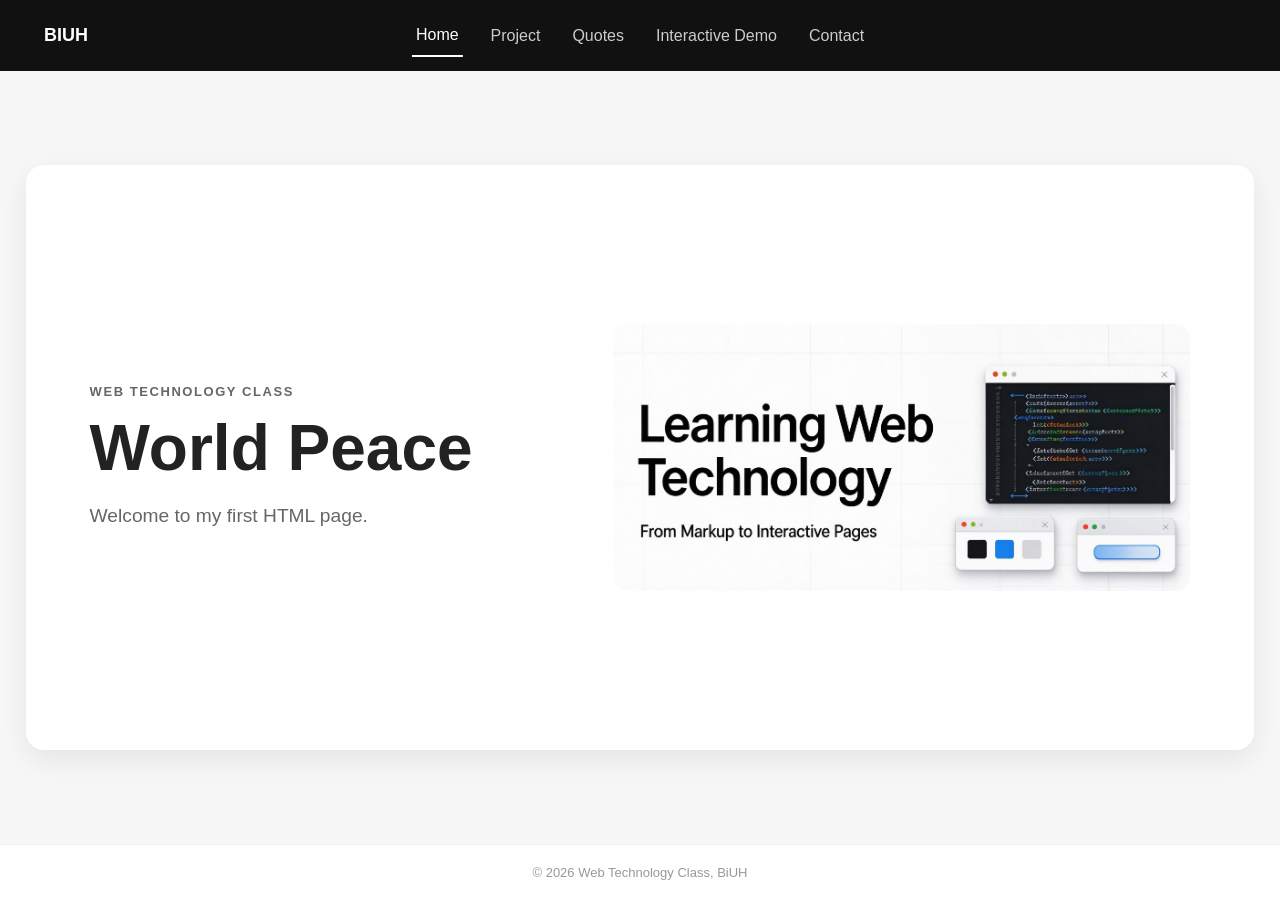
==== commit cafabc57: "add project showcase page and quotes page content" ====
--- a/index.html
+++ b/index.html
@@ -5,32 +5,19 @@
     <meta charset="UTF-8">
     <title>Home | My Website</title>
     <link rel="stylesheet" href="styles.css">
+    <link rel="stylesheet" href="nav.css">
 </head>
 <body>
     <header>
-        <nav class="topbar">
-            <div class="brand">
-                <svg xmlns="http://www.w3.org/2000/svg" width="22" height="22" viewBox="0 0 24 24" fill="none" stroke="currentColor" stroke-width="2" stroke-linecap="round" stroke-linejoin="round" aria-hidden="true">
-                    <path d="M12 2v4"/>
-                    <path d="m16.2 7.8 2.9-2.9"/>
-                    <path d="M18 12h4"/>
-                    <path d="m16.2 16.2 2.9 2.9"/>
-                    <path d="M12 18v4"/>
-                    <path d="m4.9 19.1 2.9-2.9"/>
-                    <path d="M2 12h4"/>
-                    <path d="m4.9 4.9 2.9 2.9"/>
-                </svg>
-                BIUH
-            </div>
-
+        <nav class="site-nav" aria-label="Main navigation">
+            <a class="brand" href="index.html">BIUH</a>
             <ul class="nav-links">
-                <li><a href="index.html">Home</a></li>
+                <li><a href="index.html" aria-current="page">Home</a></li>
                 <li><a href="project.html">Project</a></li>
                 <li><a href="quotes.html">Quotes</a></li>
                 <li><a href="machine.html">Interactive Demo</a></li>
+                <li><a href="contact.html">Contact</a></li>
             </ul>
-
-            <a class="nav-button" href="contact.html">Contact</a>
         </nav>
     </header>
 
--- a/styles.css
+++ b/styles.css
@@ -28,10 +28,33 @@
     gap: clamp(16px, 2vw, 24px);
     list-style: none;
 }
+nav.topbar {
+    justify-content: space-between;
+}
 nav .brand {
+    display: flex;
+    align-items: center;
+    gap: 10px;
     color: #fff;
     font-size: 18px;
     font-weight: 700;
+    white-space: nowrap;
+}
+nav .nav-links {
+    flex: 1;
+    justify-content: center;
+    flex-wrap: wrap;
+    min-width: 0;
+}
+nav .nav-links a {
+    white-space: nowrap;
+}
+nav .nav-button {
+    padding: 9px 16px;
+    border: 1px solid #777;
+    border-radius: 999px;
+    color: #fff;
+    white-space: nowrap;
 }
 nav .logo {
     color: #fff;
@@ -73,12 +96,35 @@
 .hero-visual {
     min-width: 0;
 }
+.hero-copy {
+    max-width: 540px;
+}
+.hero-copy .eyebrow {
+    display: inline-block;
+    margin-bottom: 16px;
+    color: #666;
+    font-size: 13px;
+    font-weight: 700;
+    letter-spacing: 0.12em;
+    text-transform: uppercase;
+}
+.hero-copy h1 {
+    margin-bottom: 18px;
+    font-size: clamp(2.5rem, 5vw, 4.5rem);
+    line-height: 1.05;
+}
+.hero-copy p {
+    color: #666;
+    font-size: clamp(1rem, 1.5vw, 1.2rem);
+    line-height: 1.7;
+}
 .hero-visual img {
     display: block;
     width: 100%;
     height: auto;
     max-height: 75vh;
     object-fit: contain;
+    border-radius: 14px;
 }
 @media (max-width: 700px) {
     .hero.card {
@@ -137,28 +183,37 @@
 
   body {
     margin: 0;
-    padding: 16px;
+    padding: 0;
     font-size: 16px;
     line-height: 1.6;
   }
 
-  /* 导航栏：横向变纵向堆叠 */
   nav {
     width: 100%;
+    flex-wrap: wrap;
   }
   nav ul {
-    flex-direction: column;
-    gap: 10px;
+    flex-direction: row;
+    flex-wrap: wrap;
+    gap: 8px 16px;
     padding: 0;
     align-items: center;
   }
   nav li {
-    width: 100%;
+    width: auto;
     text-align: center;
   }
   nav a {
     display: block;
-    padding: 10px;
+    padding: 8px 4px;
+  }
+  nav.topbar .nav-links {
+    order: 3;
+    flex: 1 0 100%;
+    justify-content: center;
+  }
+  nav.topbar .nav-button {
+    margin-left: auto;
   }
 
   /* 标题缩放 */
@@ -218,6 +273,15 @@
     font-size: 1.3rem;
   }
   body {
-    padding: 12px;
-  }
-}
+    padding: 0;
+  }
+  nav {
+    padding: 10px 14px;
+  }
+  nav ul {
+    gap: 6px 12px;
+  }
+  nav a {
+    font-size: 14px;
+  }
+}
--- a/nav.css
+++ b/nav.css
@@ -0,0 +1,77 @@
+.site-nav {
+    position: relative;
+    display: flex;
+    align-items: center;
+    justify-content: space-between;
+    flex-wrap: wrap;
+    gap: 12px 28px;
+    width: 100%;
+    padding: 14px clamp(16px, 4vw, 40px);
+    background: #111;
+    line-height: 1.5;
+}
+
+.site-nav .brand {
+    display: flex;
+    align-items: center;
+    color: #fff;
+    font-size: 18px;
+    font-weight: 700;
+    line-height: 1.5;
+    padding: 8px 4px;
+    text-decoration: none;
+    white-space: nowrap;
+}
+
+.site-nav .nav-links {
+    position: absolute;
+    top: 50%;
+    left: 50%;
+    display: flex;
+    align-items: center;
+    justify-content: center;
+    flex-wrap: nowrap;
+    gap: 8px clamp(12px, 2vw, 24px);
+    list-style: none;
+    transform: translate(-50%, -50%);
+}
+
+.site-nav .nav-links a {
+    display: block;
+    padding: 8px 4px;
+    color: #ccc;
+    font-size: 16px;
+    font-weight: 500;
+    line-height: 1.5;
+    text-decoration: none;
+    white-space: nowrap;
+}
+
+.site-nav .nav-links a:hover,
+.site-nav .nav-links a[aria-current="page"] {
+    color: #fff;
+}
+
+.site-nav .nav-links a[aria-current="page"] {
+    border-bottom: 2px solid #fff;
+}
+
+@media (max-width: 760px) {
+    .site-nav {
+        justify-content: center;
+        gap: 8px 16px;
+    }
+
+    .site-nav .brand {
+        margin-right: auto;
+    }
+
+    .site-nav .nav-links {
+        position: static;
+        flex: 1 0 100%;
+        justify-content: center;
+        flex-wrap: wrap;
+        gap: 4px 12px;
+        transform: none;
+    }
+}
